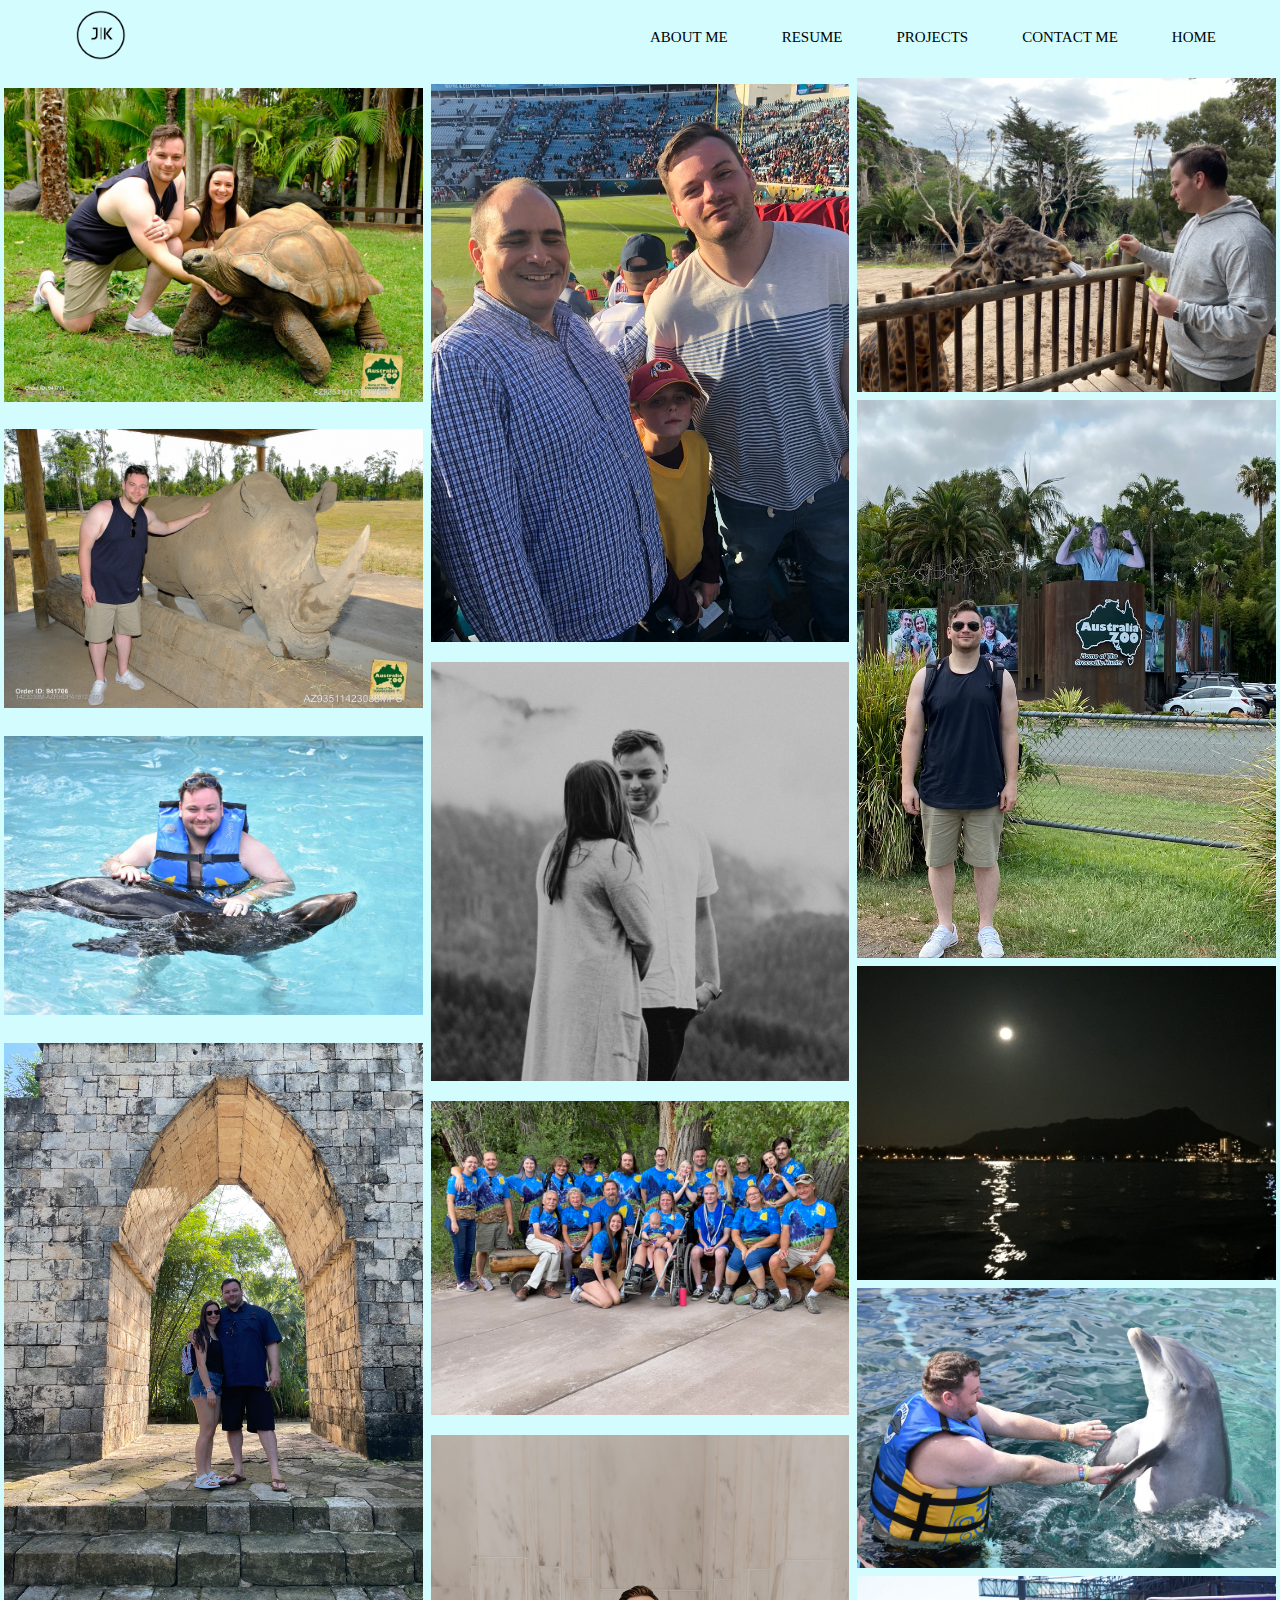
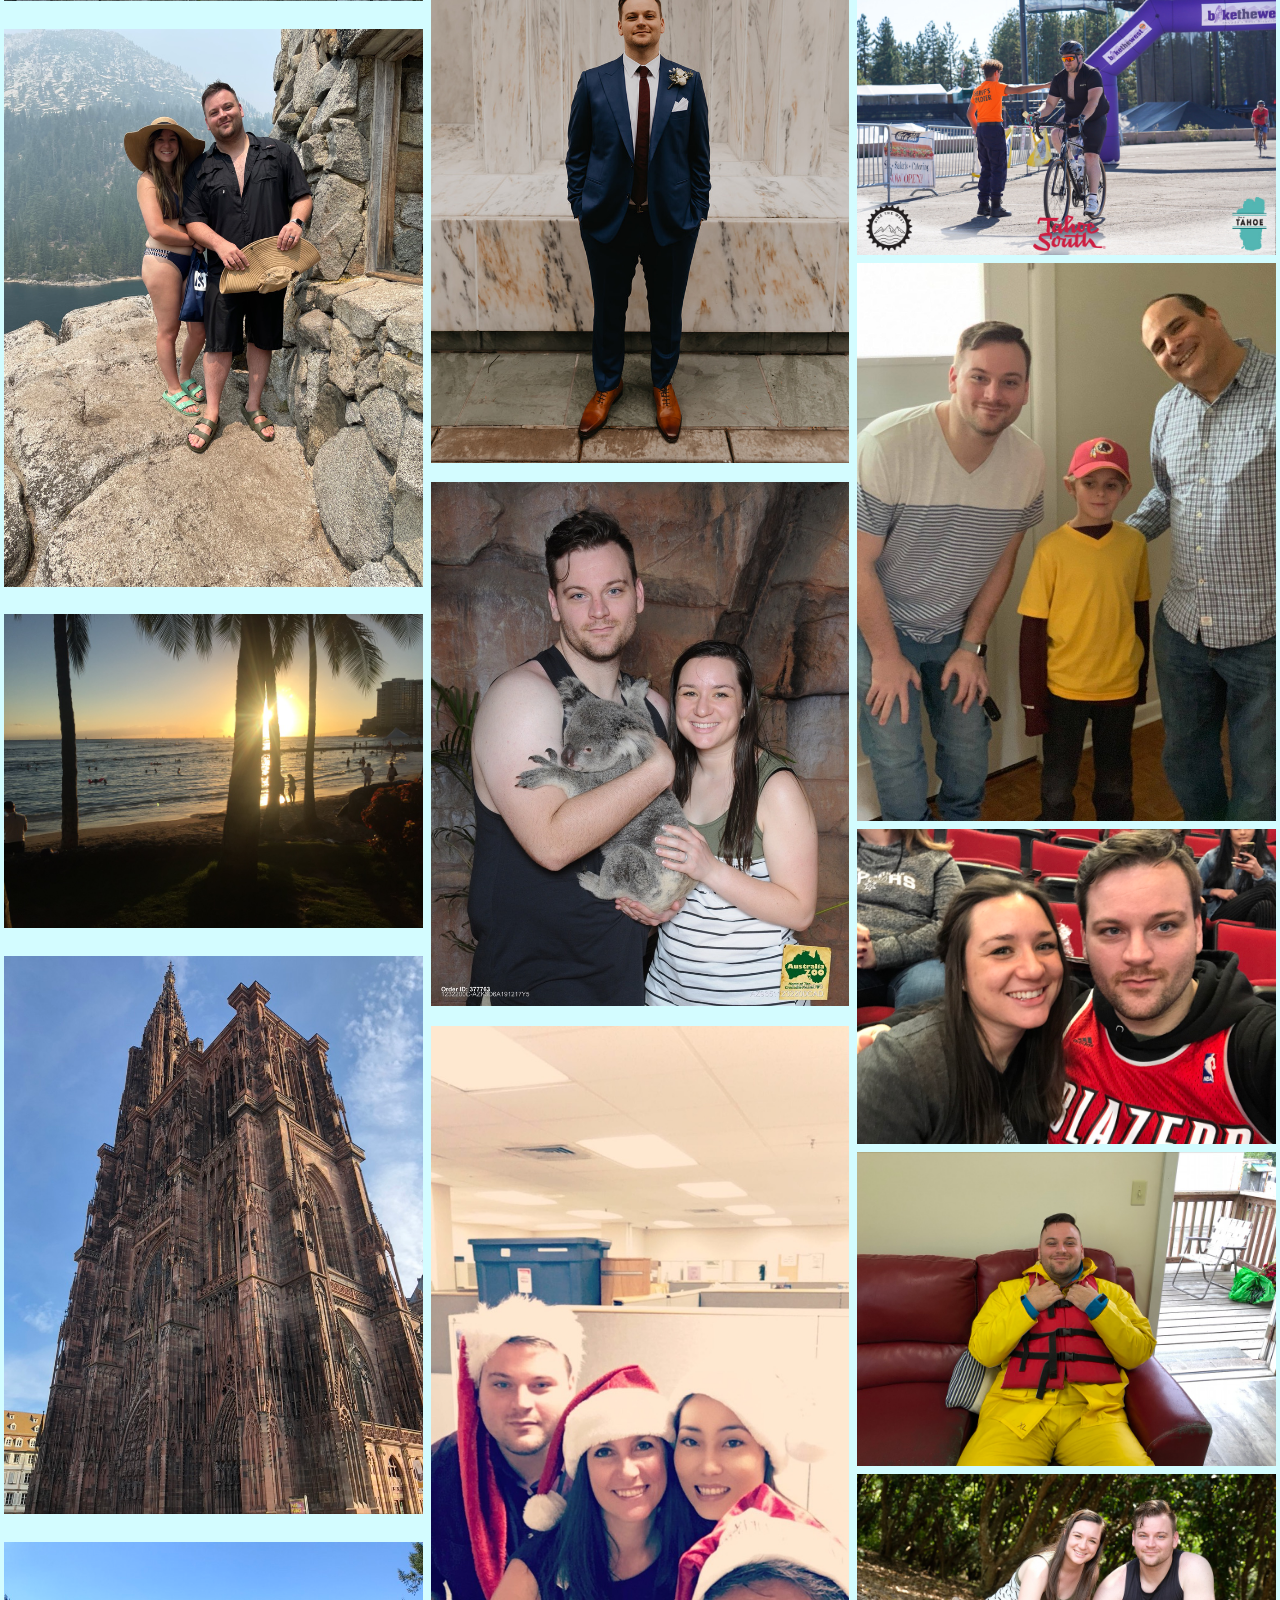
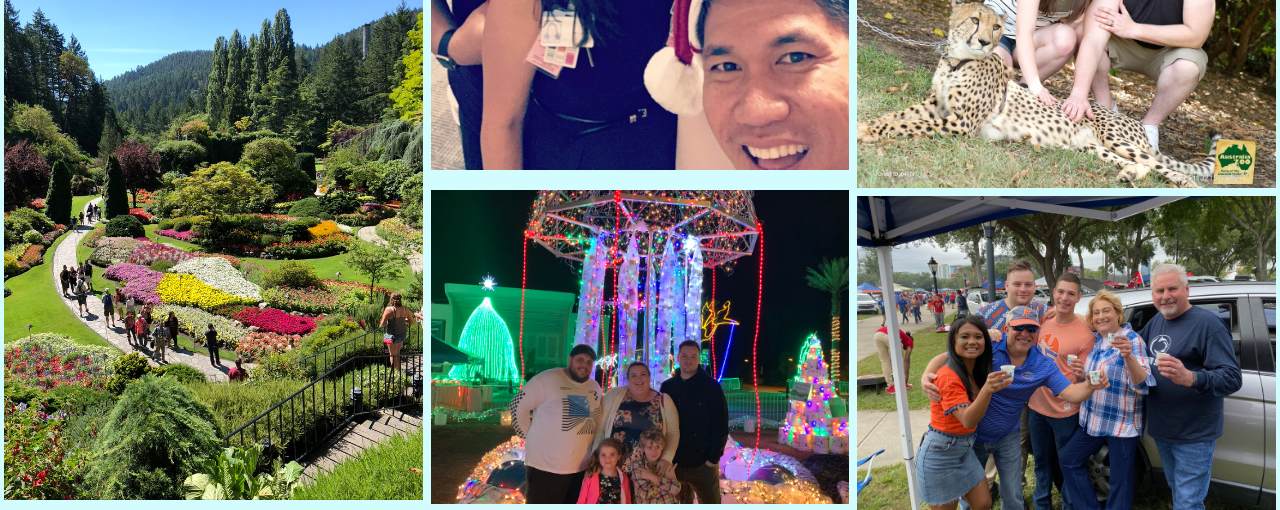
==== index.html @ 31369119 "resume" ====
<!DOCTYPE html>
<html lang="en">
<head>
    <link rel="stylesheet" href="Styles.css">
    <meta charset="UTF-8">
    <meta http-equiv="X-UA-Compatible" content="IE=edge">
    <meta name="viewport" content="width=device-width, initial-scale=1.0">
    <title>Document</title>
    
    <script src="https://ajax.googleapis.com/ajax/libs/jquery/3.6.0/jquery.min.js"></script> 
    <script src='01-Portfolio.js'></script>
</head>
<body onload='pageLoad()'>
   
    <header>
        <div class="container" id='divNavbar'>
            <img src="photos/Nav_Logo.png" alt="Logo" class="logo"> 
                <nav>
                    <ul>
                        <li>
                            <a class ="nav-link" href = "javascript:showSection(1)">About Me</a>
                        </li>
                        <li>
                            <a class ="nav-link" href = "javascript:showSection(2)">Resume</a>
                        </li>
                        <li>
                            <a class ="nav-link" href = "javascript:showSection(3)">Projects</a>
                        </li>
                        <li>
                            <a class ="nav-link" href = "javascript:showSection(4)">Contact Me</a>
                        </li>
                        <li>
                            <a class ="nav-link" href = "javascript:showSection(0)">Home</a>
                        </li>
                    </ul>
                </nav>
        </div>
    </header>

    <div id='divPrevWork'>
        <div class="bg"></div>
        <div class="bg bg2"></div>
        <div class="bg bg3"></div>
        <div class="content">
            <div class="resume">
            <div class="itemEd">
                <h1>Education</h1>
                <p>Portland State University</p>
                <p>Masters Computer Science-Networks and Systems</p>
                <p>2018-2021 December, GPA: 3.95</p>
                </br>
                <p>University of Utah</p>
                <p>Bachelors Economics-Minor:Buisness</p>
                <p>2011-2015</p>
            </div>
            
            <div class = "itemEx">
                    
                <h1>Experiance</h1>
                <p>Portland State Aerospace Society - Sep 2020-Current - Volunteer Software Member</p>
                <p>Write unit and integration test code in Python to test the exposure accuracy of 
                Cirrus Flux camera.</p>
                <p>Use TDD to Work with Cirrus Flux camera team to design algorithms for embedded 
                software to read data from an image and determine satellite orientation.</p>
                </br>
                <p>Hawaii Pacific Health - Jun 2016-Feb 2018 - Data Specialist </p>
                <p>Edited TOAD software, Access, and excel to ensure up to date monthly reports</p>
                <p>Led bi-weekly analytics team meeting where each member discussed their data driven 
                    findings from their projects that week, issues they may have had, then group 
                    collaborated to find best resolution</p>
                <p>
                    Led state wide meeting to develop data management plans, reports, validation procedures.
                </p>
                
                
            </div>
        </div>
    </div>
    </div>


    <div id='divProjects'>
        <div class="bg"></div>
        <div class="bg bg2"></div>
        <div class="bg bg3"></div>
        <div class="content flex-container">
            <div class="project-container project1">
                <p>this is a test on my thermal camera project to see if
                    this will show when i use opacity, i need to to be some
                    what long ish Lorem ipsum dolor, sit amet consectetur 
                    adipisicing elit. Consectetur commodi, ratione, facere 
                    velit, neque nostrum aliquam deleniti sunt veniam placeat 
                    in iusto repudiandae! Ex impedit labore et nihil odio eum.
                </p>
                
            </div>
            <div class="project-container project2">
                
            </div>
            
        
        </div>
    </div>




    <div id = 'divAboutMe'>
        <div class="bg"></div>
        <div class="bg bg2"></div>
        <div class="bg bg3"></div>
        <div class="content">
            <div class="wrapper">
                <div class="box box2">
                    <p>
                        Hello, My name is Joey and I am a gradguate student studing computer science. 
                        I will be gradgtuating December of 2021 with an emphasis is networking and 
                        systems. I spend my free time with Portland state Aerospace society helping 
                        with there software needs. I have worked previously as a data specialist, where
                        I worked with different data bases, running and editing queries. 
                    </p>
                </div>
                <div class="box box1">
                    <img src="photos/photo4.jpeg" alt="about me" class="item-1"> 
                </div>
                <div class="box box3">
                    <h1 class="links">Links to my work</h1>
                        <ul>
                            <li>
                                <a class ="refLinks" href = "https://www.linkedin.com/in/joeykingston/">LinkedIn</a>
                            </li>
                            <li>
                                <a class ="refLinks" href = "https://github.com/gkingston0711">GitHub</a>
                            </li>
                        </ul>
                </div>
                <div class="box box4">
                    <h1 class="likes">Personal Interest</h1>
                        <ul>
                            <li>Astronomy</li>
                            <li>Cycling</li>
                            <li>Photography</li>
                            <li>Travel</li>
                            <li>Beach trips</li>
                        </ul>
                </div>
            </div>
        </div>
        </div>

    <div class = "rows" id='divHome'>

        <div class="flex-container ">

            <div class="item">
                <img src="photos/australia1.jpeg">
            </div>

            <div class="item">
                <img src="photos/australia2.jpeg">
            </div>

            <div class="item">
                <img src= "photos/photo1.jpeg">
            </div>

            <div class="item"> 
                <img src= "photos/photo2.jpeg"> 
            </div>

            <div class="item">
                <img src= "photos/photo9.jpeg"> 
            </div>

            <div class="item">
                <img src= "photos/photo10.jpeg"> 
            </div>

            <div class="item">
                <img src= "photos/photo17.jpeg">
            </div> 

            <div class="item">
                <img src= "photos/photo18.jpeg"> 
            </div>

        </div>

        <div class="flex-container"> 

            <div class="item">
                <img src="photos/football1.jpeg">
            </div>

            <div class="item">
                <img src="photos/wedding1.jpeg">
            </div>

            <div class="item">
                <img src= "photos/photo3.jpeg">
            </div>

            <div class="item">
                <img src= "photos/photo4.jpeg">
            </div>

            <div class="item">
                <img src="photos/zoo4.jpeg">
            </div>

            <div class="item">
                <img src= "photos/photo12.jpeg">
            </div>

            <div class="item">
                <img src= "photos/photo20.jpeg">
            </div>

        </div> 

        <div class="flex-container">

            <div class="item">
                <img src="photos/zoo1.jpeg">
            </div>

            <div class="item">
                <img src="photos/zoo2.jpeg">
            </div>

            <div class="item">
                <img src= "photos/photo15.jpeg">
            </div>

            <div class="item">
                <img src= "photos/photo6.jpeg">
            </div>

            <div class="item">
                <img src= "photos/photo13.jpeg">
            </div>

            <div class="item">
                <img src= "photos/photo14.jpeg">
            </div>

            <div class="item">
                <img src= "photos/photo21.jpeg">
            </div>
            
            <div class="item">
                <img src= "photos/photo22.jpeg">
            </div>

            <div class="item">
                <img src= "photos/photo24.jpeg">
            </div>

            <div class="item">
                <img src= "photos/photo19.jpeg">
            </div>
            
        </div>
    </div>
   
    <div id='divContactMe'>
        <h1>Contact Me:</h1>
        <form onSubmit='return contactMe(this)'>
            <p><input type='text' id='yourName' required minlength="2"/></p>
            <p><input type='email' id='yourEmail' required/></p>
            <p><button>Submit</button></p>
        </form>
    </div>
</body>

</html>
---- Styles.css ----
/* Will contain all CSS  */

body {
  margin: 0;
  background-color: rgb(211, 252, 255);
}

header {
  background-color: rgb(211, 252, 255);
}

header::after {
  content: '';
  display: table;
  clear: both;
}

.container {
  width: 90%;
  margin: 0 auto;
}

.logo {
  margin-left: 1%;
  float: left;
  padding: 10px 0px;
  height: 50px;
}

nav {
  float: right;
}

nav ul {
  margin: 0;
  padding: 0;
  list-style: none;
}

nav li {
  display: inline-block;
  margin-left: 50px;
  padding-top: 28px;
  position: relative;
}

@media screen and (max-width: 780px) {
  .logo {
    display: none;
  }
}

nav a {
  color: black;
  text-decoration: none;
  text-transform: uppercase;
  font-size: 15px;
}

nav a:hover {
  color: black;
}
nav a::before {
  content: '';
  display: block;
  background-color: #444;
  height: 5px;
  width: 0%;
  position: absolute;
  top: 0%;
  transition: all ease-in-out 250ms;
}

nav a:hover::before {
  width: 100%;
}

/* Below is code used not for nav */

.rows {
  display: flex;
  flex-wrap: wrap;
}

/* Create four equal columns that sits next to each other */
.flex-container {
  display: flex;
  flex: 25%;
  padding: 0 4px;
  flex-direction: row;
  flex-wrap: wrap;
  justify-content: space-around;
  align-content: space-around;
}

.flex-container img {
  margin-top: 8px;
  vertical-align: middle;
  width: 100%;
}

.flex-container .item {
  flex-grow: 1;
}

@media screen and (max-width: 600px) {
  .flex-container {
    flex: 100%;
    max-width: 100%;
  }
}

@media screen and (min-width: 601px) and (max-width: 788px) {
  .flex-container {
    flex: 48%;
    max-width: 100%;
  }
}
#divContactMe {
  margin: 20px;
  padding: 10px;
  background-color: aqua;
}

.bg {
  animation: slide 3s ease-in-out infinite alternate;
  background-image: linear-gradient(-60deg, #6c3 50%, #09f 50%);
  bottom: 0;
  left: -50%;
  opacity: 0.5;
  position: fixed;
  right: -50%;
  top: 0;
  z-index: -1;
}

.bg2 {
  animation-direction: alternate-reverse;
  animation-duration: 4s;
}

.bg3 {
  animation-duration: 5s;
}

/*.contentAboutMe {
  background-color: rgba(255, 255, 255, 0.8);
  border-radius: 0.25em;
  box-shadow: 0 0 0.25em rgba(0, 0, 0, 0.25);
  box-sizing: border-box;
  left: 50%;
  padding: 10vmin;
  position: fixed;
  text-align: center;
  top: 50%;
  transform: translate(-50%, -50%);
  width: 80%;
  margin: 0 auto;
}*/

.content {
  background-color: rgba(255, 255, 255, 0.8);
  border-radius: 0.25em;
  box-shadow: 0 0 0.25em rgba(0, 0, 0, 0.25);
  box-sizing: border-box;
  left: 50%;
  padding: 10vmin;
  position: fixed;
  text-align: center;
  top: 50%;
  transform: translate(-50%, -50%);
  width: 80%;
  margin: 0 auto;
  margin-top: 3%;
}

/*.contentProjects {
  background-color: rgba(255, 255, 255, 0.8);
  border-radius: 0.25em;
  box-shadow: 0 0 0.25em rgba(0, 0, 0, 0.25);
  box-sizing: border-box;
  left: 50%;
  padding: 10vmin;
  position: fixed;
  text-align: center;
  top: 50%;
  transform: translate(-50%, -50%);
  width: 80%;
  margin-bottom: 3%;
  margin-top: 3%;
}*/

.resume {
  display: flex;
  flex: 25%;
  padding: 0 4px;
  flex-direction: row;
  flex-wrap: wrap;
  justify-content: space-between;
}

.itemEd {
  text-align: left;
  width: 25%;
}

.itemEx {
  text-align: left;
  width: 65%;
}

@media screen and (min-width: 100px) and (max-width: 784px) {
  .itemEd {
    flex: 55%;
    max-width: 100%;
  }
  .itemEx {
    flex: 55%;
    max-width: 100%;
  }
}

@keyframes slide {
  0% {
    transform: translateX(-25%);
  }
  100% {
    transform: translateX(25%);
  }
}

.wrapper {
  height: 100%;
  width: 100%;
  display: grid;
  grid-gap: 10px;
  grid-template-columns: 1fr 1fr 1.75fr;
  grid-template-rows: 1fr 1fr;
  /* background-color: white; */
  color: #444;
}

.box {
  color: black;
  border-radius: 5px;
  padding: 20px;
  font-size: 150%;
}

.box2 {
  grid-column: 1 / span 2;
}

.box2 p {
  font-size: medium;
}

.box1 {
  grid-column: 3;
  grid-row: 1 / span 2;
}

.wrapper .item-1 {
  height: 98%;
  width: 90%;
  border-radius: 1%;
}
.box3 {
  grid-column: 1;
  grid-row: 2;
  color: #444;
}
.box3 .links {
  font-size: medium;
  color: #444;
}

.box4 .likes {
  font-size: medium;
}
.box4 {
  grid-column: 2;
  grid-row: 2;
}

.refLinks {
  color: #444;
}

.content .flex-container {
  display: flex;
  flex-wrap: wrap;
  justify-content: space-between;
  margin: 0;
  flex-shrink: 0.5;
}

.project-container {
  height: 450px;
  width: 275px;
  background-color: beige;
}

.project1 {
  background-image: url('photos/pi.jpg');
}

.project1:hover {
  opacity: 0.2;
}
.project2:hover {
  opacity: 0.2;
}

.project2 {
  background-image: url('photos/DP.png');
}
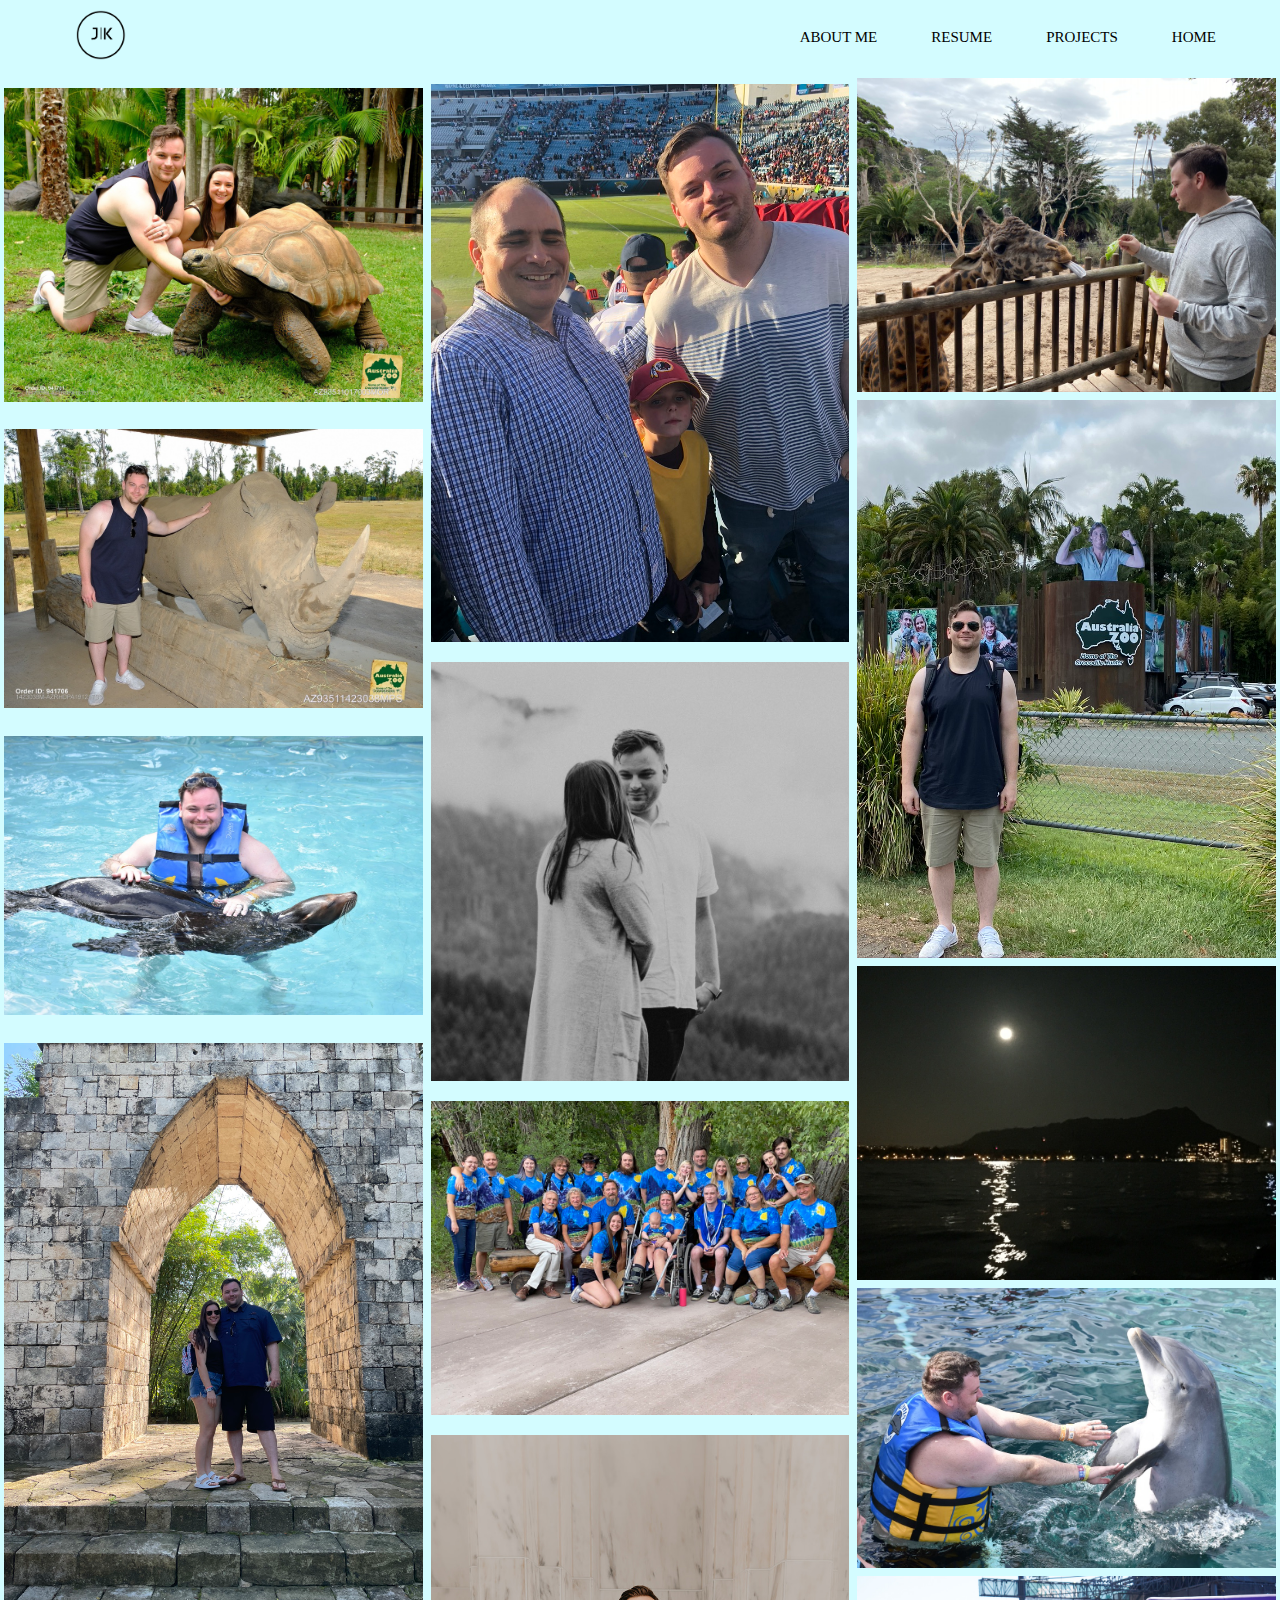
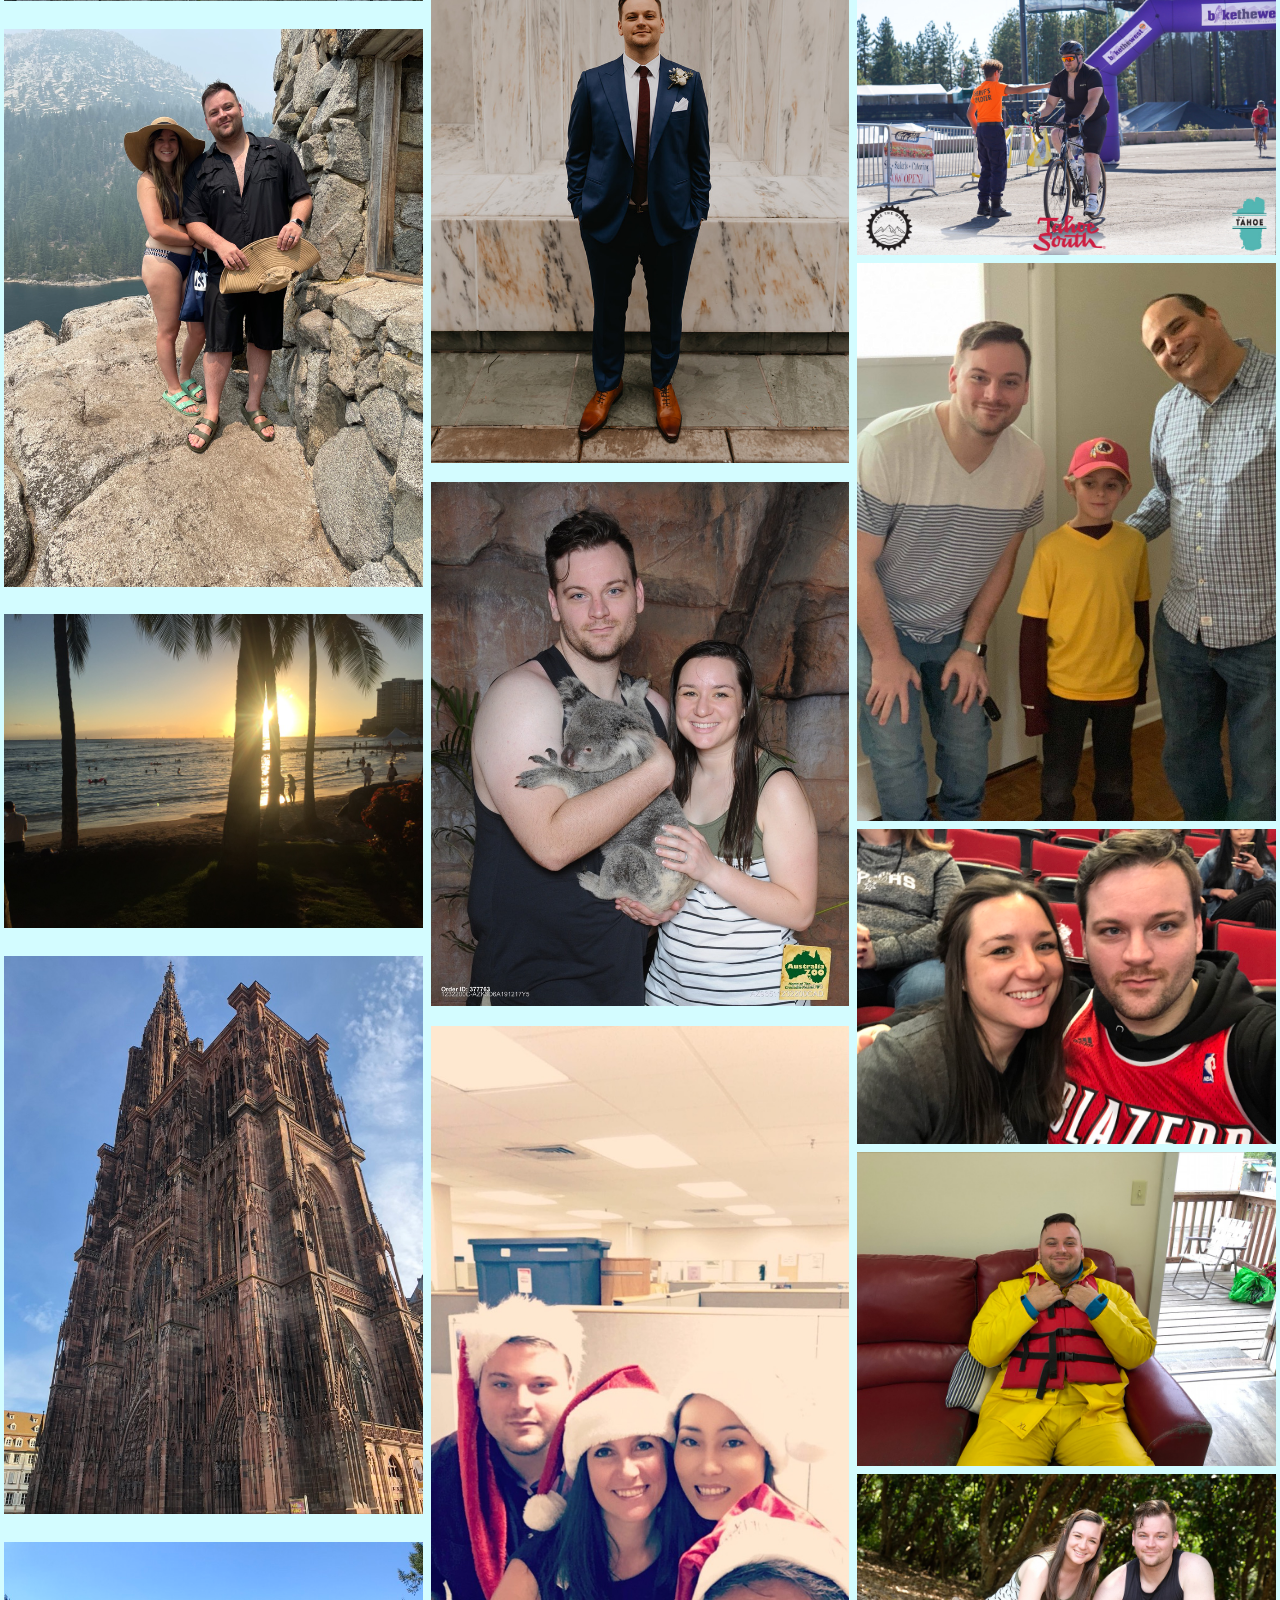
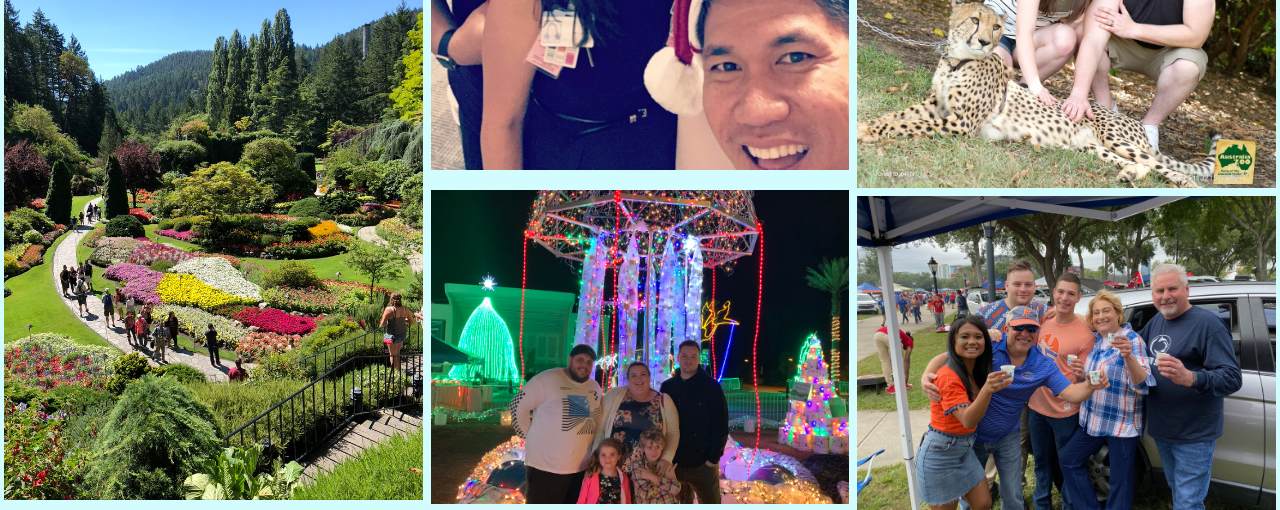
==== commit c2cb850e: "updated oct 17" ====
--- a/index.html
+++ b/index.html
@@ -1,36 +1,32 @@
 <!DOCTYPE html>
 <html lang="en">
 <head>
-    <link rel="stylesheet" href="Styles.css">
+    <link rel="stylesheet" href="Styles.css?v=2">
     <meta charset="UTF-8">
     <meta http-equiv="X-UA-Compatible" content="IE=edge">
     <meta name="viewport" content="width=device-width, initial-scale=1.0">
-    <title>Document</title>
-    
+    <title>JoeyKingston</title>
     <script src="https://ajax.googleapis.com/ajax/libs/jquery/3.6.0/jquery.min.js"></script> 
     <script src='01-Portfolio.js'></script>
 </head>
 <body onload='pageLoad()'>
-   
     <header>
         <div class="container" id='divNavbar'>
-            <img src="photos/Nav_Logo.png" alt="Logo" class="logo"> 
+            <img src="photos/Nav_Logo.png" alt="JKLogo" class="logo"> 
                 <nav>
                     <ul>
                         <li>
                             <a class ="nav-link" href = "javascript:showSection(1)">About Me</a>
                         </li>
                         <li>
-                            <a class ="nav-link" href = "javascript:showSection(2)">Resume</a>
-                        </li>
-                        <li>
-                            <a class ="nav-link" href = "javascript:showSection(3)">Projects</a>
-                        </li>
-                        <li>
-                            <a class ="nav-link" href = "javascript:showSection(4)">Contact Me</a>
-                        </li>
-                        <li>
-                            <a class ="nav-link" href = "javascript:showSection(0)">Home</a>
+                            <a class ="nav-link" href = "javascript:showSection(2)" >Resume</a>
+                        </li>
+                        <li>
+                            <a class ="nav-link" href = "javascript:showSection(3)" >Projects</a>
+                        </li>
+                        
+                        <li>
+                            <a class ="nav-link" href = "javascript:showSection(0)" >Home</a>
                         </li>
                     </ul>
                 </nav>
@@ -38,93 +34,105 @@
     </header>
 
     <div id='divPrevWork'>
-        <div class="bg"></div>
-        <div class="bg bg2"></div>
-        <div class="bg bg3"></div>
-        <div class="content">
-            <div class="resume">
-            <div class="itemEd">
-                <h1>Education</h1>
-                <p>Portland State University</p>
-                <p>Masters Computer Science-Networks and Systems</p>
-                <p>2018-2021 December, GPA: 3.95</p>
-                </br>
-                <p>University of Utah</p>
-                <p>Bachelors Economics-Minor:Buisness</p>
-                <p>2011-2015</p>
-            </div>
+        <div class="bg" ></div>
+        <div class="bg bg2" ></div>
+        <div class="bg bg3" ></div>
+        <div class="content" >
+            <div class="resume" >
+                <div class="itemEd" >
+                    <h1>Education</h1>
+                    <p>Portland State University</p>
+                    <p>Masters Computer Science-Networks and Systems</p>
+                    <p>2018-2021 December, GPA: 3.95</p>
+                    <br>
+                    <p>University of Utah</p>
+                    <p>Bachelors Economics-Minor:Buisness</p>
+                    <p>2011-2015</p>
+                </div>
             
-            <div class = "itemEx">
-                    
-                <h1>Experiance</h1>
-                <p>Portland State Aerospace Society - Sep 2020-Current - Volunteer Software Member</p>
-                <p>Write unit and integration test code in Python to test the exposure accuracy of 
-                Cirrus Flux camera.</p>
-                <p>Use TDD to Work with Cirrus Flux camera team to design algorithms for embedded 
-                software to read data from an image and determine satellite orientation.</p>
-                </br>
-                <p>Hawaii Pacific Health - Jun 2016-Feb 2018 - Data Specialist </p>
-                <p>Edited TOAD software, Access, and excel to ensure up to date monthly reports</p>
-                <p>Led bi-weekly analytics team meeting where each member discussed their data driven 
-                    findings from their projects that week, issues they may have had, then group 
-                    collaborated to find best resolution</p>
-                <p>
+                <div class = "itemEx" >         
+                    <h1>Experience</h1>
+                    <p>Portland State Aerospace Society - Sep 2020-Current - Volunteer Software Member</p>
+                    <p>Write unit and integration test code in Python to test the exposure accuracy of 
+                    Cirrus Flux camera.</p>
+                    <p>Use TDD to Work with Cirrus Flux camera team to design algorithms for embedded 
+                    software to read data from an image and determine satellite orientation.</p>
+                    <br>
+                    <p>Hawaii Pacific Health - Jun 2016-Feb 2018 - Data Specialist </p>
+                    <p>Edited TOAD software, Access, and excel to ensure up to date monthly reports</p>
+                    <p>Led bi-weekly analytics team meeting where each member discussed their data driven 
+                        findings from their projects that week, issues they may have had, then group 
+                        collaborated to find best resolution</p>
+                    <p>
                     Led state wide meeting to develop data management plans, reports, validation procedures.
-                </p>
-                
-                
-            </div>
-        </div>
-    </div>
-    </div>
-
+                    </p>         
+                </div>
+            </div>
+        </div>
+    </div>
 
     <div id='divProjects'>
         <div class="bg"></div>
         <div class="bg bg2"></div>
         <div class="bg bg3"></div>
-        <div class="content flex-container">
+        <div id="divImages" class=" contentProjects flex-container">
+            
             <div class="project-container project1">
-                <p>this is a test on my thermal camera project to see if
-                    this will show when i use opacity, i need to to be some
-                    what long ish Lorem ipsum dolor, sit amet consectetur 
-                    adipisicing elit. Consectetur commodi, ratione, facere 
-                    velit, neque nostrum aliquam deleniti sunt veniam placeat 
-                    in iusto repudiandae! Ex impedit labore et nihil odio eum.
-                </p>
-                
-            </div>
-            <div class="project-container project2">
-                
-            </div>
-            
-        
-        </div>
-    </div>
-
-
-
+                <h1>TMSys</h1>
+               <img class="image__img1" src="photos/pi2.png" alt="rasppi">
+               <div class="image_overlay1">
+                    <h1 class="tmsys">Thermal Monitoring System</h1>
+                    <p class="text1"> Thermal Monitoring System was designed to be an automated system that 
+                        used cheap lightweight hardware to track an individuals temperature using Raspberry 
+                        Pi 3 and MLX06990 thermal camera. Once activated the system records a users temperature
+                        at regular intervals and records them. Once enough data is tracked the system keeps 
+                        track of the users average, and if the temp becomes too high or too low and email is sent with all
+                        the recorded data.
+                    </p>
+                    <a class ="GitTYSys" href = "https://github.com/gkingston0711/TMSys" >Github: TMSys</a>
+               </div>
+            </div>
+
+            <div class="project-container project1">
+                <h1>Design Patterns</h1>
+                <img class="image__img1" src="photos/DP.png" alt="DPproject">
+                <div class="image_overlay1">
+                    <h1 class="tmsys">Java Design Patterns</h1>
+                    <p class="text2"> This project was implementing the Design Patterns discussed
+                        by The Gang of Four, such as Abstract Factory, Bridge, Composite and many more. 
+                        The programming language used for this project was Java. The classic design patterns 
+                        are discussed in the Gang of Four textbook. There is 
+                        flexibility to allow for scalable code. The implementations of the code vary on 
+                        the individual situation, but I tried to use a variety of scenarios.  Inside the link 
+                        below you will see multiple folders,
+                        each titled a different design pattern concept. 
+                    </p>
+                    <a class ="GitDP" href = "https://github.com/gkingston0711/Design_Patterns" >Github :Design Patterns</a>
+               </div>
+            </div>
+        </div>
+    </div>
 
     <div id = 'divAboutMe'>
         <div class="bg"></div>
         <div class="bg bg2"></div>
         <div class="bg bg3"></div>
         <div class="content">
-            <div class="wrapper">
-                <div class="box box2">
+            <section class="wrapper">
+                <div class="box boxIntro">
                     <p>
-                        Hello, My name is Joey and I am a gradguate student studing computer science. 
-                        I will be gradgtuating December of 2021 with an emphasis is networking and 
-                        systems. I spend my free time with Portland state Aerospace society helping 
-                        with there software needs. I have worked previously as a data specialist, where
-                        I worked with different data bases, running and editing queries. 
+                        Hello, My name is Joey and I am a graduate student studying computer science. 
+                        I will be graduating December of 2021 with an emphasis is networking and 
+                        systems. I spend my free time with Portland State Aerospace Society helping 
+                        with their software needs. I have worked previously as a data specialist, where
+                        I worked with different databases, running and editing queries. 
                     </p>
                 </div>
-                <div class="box box1">
+                <div class="box boxPhoto">
                     <img src="photos/photo4.jpeg" alt="about me" class="item-1"> 
                 </div>
-                <div class="box box3">
-                    <h1 class="links">Links to my work</h1>
+                <div class="box boxLinks">
+                        <h1 class="links">Links to my work</h1>
                         <ul>
                             <li>
                                 <a class ="refLinks" href = "https://www.linkedin.com/in/joeykingston/">LinkedIn</a>
@@ -134,143 +142,111 @@
                             </li>
                         </ul>
                 </div>
-                <div class="box box4">
-                    <h1 class="likes">Personal Interest</h1>
-                        <ul>
-                            <li>Astronomy</li>
-                            <li>Cycling</li>
-                            <li>Photography</li>
-                            <li>Travel</li>
-                            <li>Beach trips</li>
-                        </ul>
-                </div>
-            </div>
+                
+            </section>
         </div>
         </div>
 
     <div class = "rows" id='divHome'>
-
         <div class="flex-container ">
-
-            <div class="item">
-                <img src="photos/australia1.jpeg">
-            </div>
-
-            <div class="item">
-                <img src="photos/australia2.jpeg">
-            </div>
-
-            <div class="item">
-                <img src= "photos/photo1.jpeg">
-            </div>
-
+            <div class="item">
+                <img src="photos/australia1.jpeg" alt="photoA">
+            </div>
+            <div class="item">
+                <img src="photos/australia2.jpeg" alt="photoB">
+            </div>
+            <div class="item">
+                <img src= "photos/photo1.jpeg" alt = "photo1">
+            </div>
             <div class="item"> 
-                <img src= "photos/photo2.jpeg"> 
-            </div>
-
-            <div class="item">
-                <img src= "photos/photo9.jpeg"> 
-            </div>
-
-            <div class="item">
-                <img src= "photos/photo10.jpeg"> 
-            </div>
-
-            <div class="item">
-                <img src= "photos/photo17.jpeg">
+                <img src= "photos/photo2.jpeg" alt = "photo2"> 
+            </div>
+            <div class="item">
+                <img src= "photos/photo9.jpeg" alt = "photo9"> 
+            </div>
+            <div class="item">
+                <img src= "photos/photo10.jpeg" alt = "photo10"> 
+            </div>
+            <div class="item">
+                <img src= "photos/photo17.jpeg" alt = "photo17">
             </div> 
-
-            <div class="item">
-                <img src= "photos/photo18.jpeg"> 
-            </div>
-
-        </div>
-
+            <div class="item">
+                <img src= "photos/photo18.jpeg" alt = "photo18"> 
+            </div>
+        </div>
         <div class="flex-container"> 
-
-            <div class="item">
-                <img src="photos/football1.jpeg">
-            </div>
-
-            <div class="item">
-                <img src="photos/wedding1.jpeg">
-            </div>
-
-            <div class="item">
-                <img src= "photos/photo3.jpeg">
-            </div>
-
-            <div class="item">
-                <img src= "photos/photo4.jpeg">
-            </div>
-
-            <div class="item">
-                <img src="photos/zoo4.jpeg">
-            </div>
-
-            <div class="item">
-                <img src= "photos/photo12.jpeg">
-            </div>
-
-            <div class="item">
-                <img src= "photos/photo20.jpeg">
-            </div>
-
+            <div class="item">
+                <img src="photos/football1.jpeg" alt = "photoFB1">
+            </div>
+            <div class="item">
+                <img src="photos/wedding1.jpeg" alt = "photoW1">
+            </div>
+            <div class="item">
+                <img src= "photos/photo3.jpeg" alt = "photo3">
+            </div>
+            <div class="item">
+                <img src= "photos/photo4.jpeg" alt = "photo4">
+            </div>
+            <div class="item">
+                <img src="photos/zoo4.jpeg" alt = "photoZ4">
+            </div>
+            <div class="item">
+                <img src= "photos/photo12.jpeg" alt = "photo12">
+            </div>
+            <div class="item">
+                <img src= "photos/photo20.jpeg" alt = "photo20">
+            </div>
         </div> 
-
         <div class="flex-container">
-
-            <div class="item">
-                <img src="photos/zoo1.jpeg">
-            </div>
-
-            <div class="item">
-                <img src="photos/zoo2.jpeg">
-            </div>
-
-            <div class="item">
-                <img src= "photos/photo15.jpeg">
-            </div>
-
-            <div class="item">
-                <img src= "photos/photo6.jpeg">
-            </div>
-
-            <div class="item">
-                <img src= "photos/photo13.jpeg">
-            </div>
-
-            <div class="item">
-                <img src= "photos/photo14.jpeg">
-            </div>
-
-            <div class="item">
-                <img src= "photos/photo21.jpeg">
-            </div>
-            
-            <div class="item">
-                <img src= "photos/photo22.jpeg">
-            </div>
-
-            <div class="item">
-                <img src= "photos/photo24.jpeg">
-            </div>
-
-            <div class="item">
-                <img src= "photos/photo19.jpeg">
-            </div>
-            
-        </div>
-    </div>
-   
+            <div class="item">
+                <img src="photos/zoo1.jpeg" alt = "photoZ1">
+            </div>
+            <div class="item">
+                <img src="photos/zoo2.jpeg" alt = "photoZ2">
+            </div>
+            <div class="item">
+                <img src= "photos/photo15.jpeg" alt = "photo15">
+            </div>
+            <div class="item">
+                <img src= "photos/photo6.jpeg" alt = "photo6">
+            </div>
+            <div class="item">
+                <img src= "photos/photo13.jpeg" alt = "photo13">
+            </div>
+            <div class="item">
+                <img src= "photos/photo14.jpeg" alt = "photo14">
+            </div>
+            <div class="item">
+                <img src= "photos/photo21.jpeg" alt = "photo21">
+            </div>
+            <div class="item">
+                <img src= "photos/photo22.jpeg" alt = "photo22">
+            </div>
+            <div class="item">
+                <img src= "photos/photo24.jpeg" alt = "photo24">
+            </div>
+            <div class="item">
+                <img src= "photos/photo19.jpeg" alt = "photo19">
+            </div>  
+        </div>
+    </div>
     <div id='divContactMe'>
-        <h1>Contact Me:</h1>
-        <form onSubmit='return contactMe(this)'>
-            <p><input type='text' id='yourName' required minlength="2"/></p>
-            <p><input type='email' id='yourEmail' required/></p>
-            <p><button>Submit</button></p>
-        </form>
+        <div class="bg"></div>
+        <div class="bg bg2"></div>
+        <div class="bg bg3"></div>
+        <div class="content1">
+            <!-- <form onSubmit='return contactMe(this)' >  -->
+            <form>
+                <!-- <fieldset> -->
+                    <h1>Contact Form</h1>
+                    <label for="name">Name</label>
+                    <p><input type='text' name="name" id="name" required minlength="2"/></p>
+                    <label for="email">Email</label>
+                    <p><input type='email' name="email" id="email" required /></p>
+                    <p><button>Submit</button></p>
+                <!-- </fieldset> -->
+            </form>
+        </div>
     </div>
 </body>
-
 </html>--- a/Styles.css
+++ b/Styles.css
@@ -1,5 +1,3 @@
-/* Will contain all CSS  */
-
 body {
   margin: 0;
   background-color: rgb(211, 252, 255);
@@ -83,6 +81,7 @@
 }
 
 /* Create four equal columns that sits next to each other */
+
 .flex-container {
   display: flex;
   flex: 25%;
@@ -116,15 +115,16 @@
     max-width: 100%;
   }
 }
-#divContactMe {
-  margin: 20px;
-  padding: 10px;
-  background-color: aqua;
-}
+
+/* Below is needed to give background moving aspect */
 
 .bg {
   animation: slide 3s ease-in-out infinite alternate;
-  background-image: linear-gradient(-60deg, #6c3 50%, #09f 50%);
+  background-image: linear-gradient(
+    -60deg,
+    rgb(177, 233, 149) 50%,
+    rgb(126, 188, 228) 50%
+  );
   bottom: 0;
   left: -50%;
   opacity: 0.5;
@@ -143,60 +143,60 @@
   animation-duration: 5s;
 }
 
-/*.contentAboutMe {
+.content {
+  background-color: rgba(255, 255, 255, 0.8);
+  border-radius: 0.25em;
+  box-shadow: 0 0 0.25em rgba(0, 0, 0, 0.25);
+  box-sizing: border-box;
+  left: 10%;
+
+  position: absolute;
+  text-align: center;
+  top: 25%;
+  height: 70%;
+  width: 80%;
+  /* margin-bottom: 5%; */
+  padding: 2%;
+}
+
+.contentProjects {
+  background-color: rgba(255, 255, 255, 0.8);
+  border-radius: 0.25em;
+  box-shadow: 0 0 0.25em rgba(0, 0, 0, 0.25);
+  left: 50%;
+  text-align: center;
+  top: 50%;
+  margin: 5%;
+  padding: 2%;
+}
+
+.content1 {
   background-color: rgba(255, 255, 255, 0.8);
   border-radius: 0.25em;
   box-shadow: 0 0 0.25em rgba(0, 0, 0, 0.25);
   box-sizing: border-box;
   left: 50%;
+
   padding: 10vmin;
-  position: fixed;
+  position: absolute;
   text-align: center;
   top: 50%;
   transform: translate(-50%, -50%);
   width: 80%;
-  margin: 0 auto;
-}*/
-
-.content {
-  background-color: rgba(255, 255, 255, 0.8);
-  border-radius: 0.25em;
-  box-shadow: 0 0 0.25em rgba(0, 0, 0, 0.25);
-  box-sizing: border-box;
-  left: 50%;
-  padding: 10vmin;
-  position: fixed;
-  text-align: center;
-  top: 50%;
-  transform: translate(-50%, -50%);
-  width: 80%;
-  margin: 0 auto;
+  height: auto;
+  margin: 0;
   margin-top: 3%;
 }
-
-/*.contentProjects {
-  background-color: rgba(255, 255, 255, 0.8);
-  border-radius: 0.25em;
-  box-shadow: 0 0 0.25em rgba(0, 0, 0, 0.25);
-  box-sizing: border-box;
-  left: 50%;
-  padding: 10vmin;
-  position: fixed;
-  text-align: center;
-  top: 50%;
-  transform: translate(-50%, -50%);
-  width: 80%;
-  margin-bottom: 3%;
-  margin-top: 3%;
-}*/
-
 .resume {
+  height: auto;
+  max-height: 80%;
   display: flex;
   flex: 25%;
   padding: 0 4px;
   flex-direction: row;
   flex-wrap: wrap;
   justify-content: space-between;
+  overflow: scroll;
 }
 
 .itemEd {
@@ -217,6 +217,19 @@
   .itemEx {
     flex: 55%;
     max-width: 100%;
+  }
+}
+
+@media (max-width: 600px) {
+  .contentProjects {
+    background-color: rgba(255, 255, 255, 0.8);
+    border-radius: 0.25em;
+    box-shadow: 0 0 0.25em rgba(0, 0, 0, 0.25);
+    left: 50%;
+    text-align: center;
+    top: 50%;
+    margin: 0%;
+    padding: 5%;
   }
 }
 
@@ -234,9 +247,8 @@
   width: 100%;
   display: grid;
   grid-gap: 10px;
-  grid-template-columns: 1fr 1fr 1.75fr;
+  grid-template-columns: 0.75fr 0.75fr 2fr;
   grid-template-rows: 1fr 1fr;
-  /* background-color: white; */
   color: #444;
 }
 
@@ -247,44 +259,112 @@
   font-size: 150%;
 }
 
-.box2 {
+.boxIntro {
   grid-column: 1 / span 2;
 }
 
-.box2 p {
+.boxIntro p {
   font-size: medium;
 }
 
-.box1 {
+.boxPhoto {
   grid-column: 3;
   grid-row: 1 / span 2;
 }
 
 .wrapper .item-1 {
-  height: 98%;
-  width: 90%;
+  height: 420px;
+  width: 270px;
   border-radius: 1%;
 }
-.box3 {
+.boxLinks {
   grid-column: 1;
   grid-row: 2;
   color: #444;
-}
-.box3 .links {
+  text-decoration: none;
+}
+
+.boxLinks .links {
   font-size: medium;
   color: #444;
-}
-
-.box4 .likes {
+  text-decoration: none;
+}
+
+.boxInterest .likes {
   font-size: medium;
 }
-.box4 {
+.boxInterest {
   grid-column: 2;
   grid-row: 2;
 }
 
 .refLinks {
   color: #444;
+  list-style: none;
+}
+
+@media (min-width: 800px) and (max-width: 900px) {
+  .wrapper {
+    height: 100%;
+    width: 100%;
+    display: grid;
+    grid-gap: 10px;
+    grid-template-columns: 1fr 1fr;
+    grid-template-rows: 1fr 1fr 1fr;
+    color: #444;
+  }
+
+  .boxIntro {
+    grid-column: 1;
+    grid-row: 1 / span 3;
+  }
+  .boxPhoto {
+    grid-column: 2;
+    grid-row: 1 / span 2;
+  }
+
+  .boxLinks {
+    display: none;
+  }
+
+  .boxInterest {
+    display: none;
+  }
+}
+
+@media (max-width: 799px) {
+  .wrapper {
+    height: 100%;
+    width: 100%;
+    display: grid;
+    grid-gap: 10px;
+    grid-template-columns: 1fr;
+    grid-template-rows: 1fr 1fr 1fr 1fr 1fr;
+    color: #444;
+  }
+
+  .wrapper .item-1 {
+    height: 270px;
+    width: 170px;
+    border-radius: 1%;
+  }
+
+  .boxIntro {
+    grid-column: 1;
+    grid-row: 4 / span 2;
+  }
+  .boxPhoto {
+    grid-column: 1;
+    grid-row: 1 / span 3;
+  }
+
+  .boxLinks {
+    display: none;
+  }
+
+  .boxInterest {
+    display: none;
+  }
 }
 
 .content .flex-container {
@@ -293,25 +373,58 @@
   justify-content: space-between;
   margin: 0;
   flex-shrink: 0.5;
+  margin-bottom: 2%;
 }
 
 .project-container {
   height: 450px;
   width: 275px;
-  background-color: beige;
 }
 
 .project1 {
-  background-image: url('photos/pi.jpg');
-}
-
-.project1:hover {
-  opacity: 0.2;
-}
-.project2:hover {
-  opacity: 0.2;
-}
-
-.project2 {
-  background-image: url('photos/DP.png');
-}
+  position: relative;
+  font-family: sans-serif;
+  margin-bottom: 7%;
+}
+
+.project1 a {
+  text-decoration: underline;
+  color: #ffffff;
+  font-weight: bold;
+}
+
+.image__img1 {
+  display: block;
+  width: 100%;
+  height: 50%;
+}
+
+.image_overlay1 {
+  margin-top: 3%;
+  position: absolute;
+  top: 0;
+  left: 0;
+  width: 100%;
+  height: 100%;
+  background: rgba(0, 0, 0, 0.8);
+  color: #ffffff;
+  display: flex;
+  flex-direction: column;
+  justify-content: center;
+  opacity: 0;
+  transition: opacity 0.25s;
+  padding: 5%;
+}
+
+.image_overlay1 > * {
+  transform: translateY(20px);
+  transition: transform 0.25s;
+}
+
+.image_overlay1:hover > * {
+  transform: translateY(0);
+}
+
+.image_overlay1:hover {
+  opacity: 1;
+}
